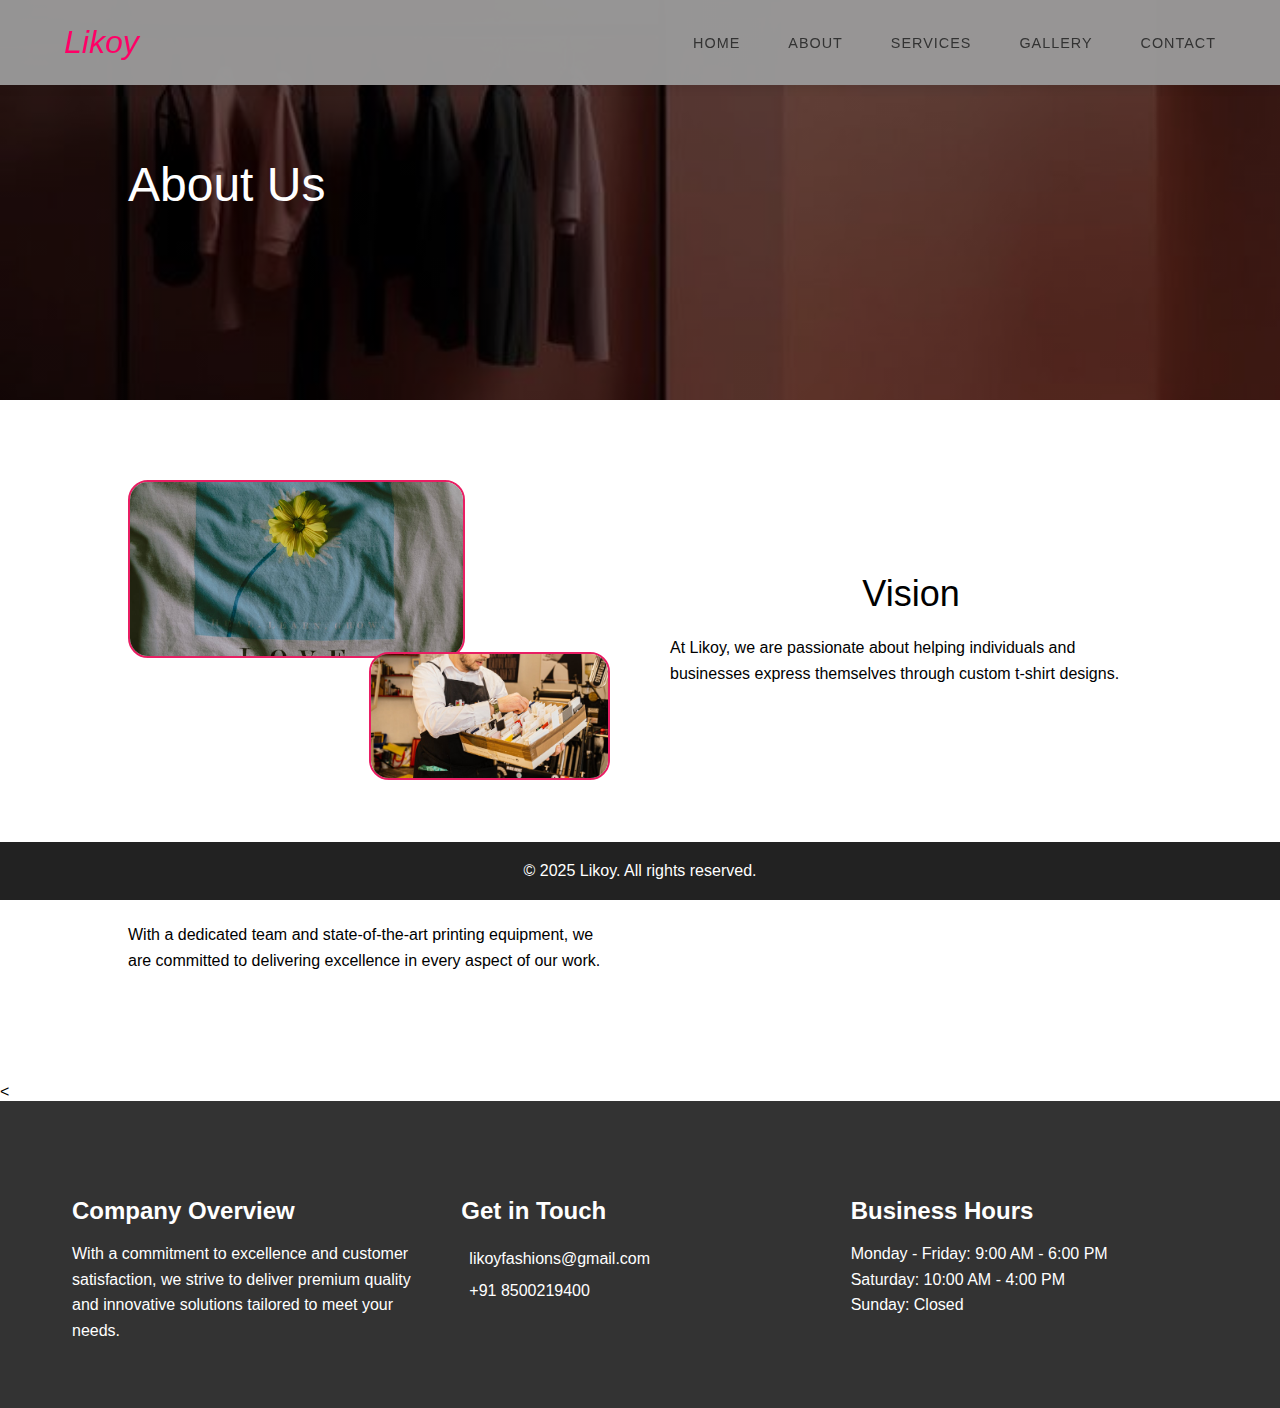
==== about.html @ 91de5343 "Update about.html" ====
<!DOCTYPE html>
<html lang="en">
<head>
    <meta charset="UTF-8">
    <meta name="viewport" content="width=device-width, initial-scale=1.0">
    <link rel="stylesheet" href="styles.css">
    <title>Your Business Name</title>
    <style>
        .about-hero {
            background: linear-gradient(rgba(0, 0, 0, 0.6), rgba(0, 0, 0, 0.6)), url('images/about_bg.jpg');
            background-size: cover;
            background-position: center;
            color: white;
            height: 400px;
            display: flex;
            align-items: center;
            margin-bottom: 80px;
        }

        .about-hero h2 {
            font-size: 48px;
            margin-left: 10%;
            font-weight: 400;
        }

        .vision-section {
            display: flex;
            align-items: center;
            margin: 50px 10%;
            gap: 60px;
        }

        .vision-images {
            flex: 1;
            position: relative;
            min-height: 300px;
        }

        .vision-content {
            flex: 1;
        }

        .vision-content h2 {
            font-size: 36px;
            margin-bottom: 20px;
            font-weight: 400;
        }

        .flower-image {
            width: 70%;
            border-radius: 20px;
            position: absolute;
            left: 0;
            top: 0;
        }

        .worker-image {
            width: 50%;
            position: absolute;
            right: 0;
            bottom: 0;
            border-radius: 20px;
        }

        .team-section {
            margin: 80px 10%;
            display: flex;
            align-items: flex-start;
            gap: 40px;
        }

        .team-header {
            flex: 1;
        }

        .team-header h2 {
            font-size: 36px;
            margin-bottom: 20px;
            font-weight: 400;
        }

        .team-header p {
            margin-bottom: 30px;
            line-height: 1.6;
        }

        .our-features {
            background-color: #e91e63;
            color: white;
            border: none;
            padding: 12px 24px;
            border-radius: 5px;
            cursor: pointer;
        }

        .team-grid-container {
            flex: 1;
            display: flex;
            flex-direction: column;
            gap: 20px;
        }

        .team-grid {
            display: grid;
            grid-template-columns: repeat(3, 1fr);
            gap: 15px;
        }

        .team-grid-bottom {
            display: grid;
            grid-template-columns: repeat(2, 1fr);
            gap: 15px;
            width: 66%;
            margin: 0 auto;
        }

        .team-member {
            aspect-ratio: 1;
            border-radius: 50%;
            overflow: hidden;
            border: 2px solid #e91e63;
            width: 120px;
            height: 120px;
        }

        .team-member img {
            width: 100%;
            height: 100%;
            object-fit: cover;
        }

        .pink-border {
            border: 2px solid #e91e63;
            border-radius: 20px;
        }
    </style>
</head>
<body>
    <header>
        <a href="index.html" class="logo">Likoy</a>

        <div class="menu-btn">☰</div>
        
        <nav>
            <ul>
                <li><a href="index.html">HOME</a></li>
                <li><a href="about.html">ABOUT</a></li>
                <li><a href="service.html">SERVICES</a></li>
                <li><a href="gallery.html">GALLERY</a></li>
                <li><a href="contact.html">CONTACT</a></li>
            </ul>
        </nav>
    </header>

    <section class="about-hero">
        <h2>About Us</h2>
    </section>

    <section class="vision-section">
        <div class="vision-images">
            <img src="images/flower-image.jpg" alt="Decorative flower" class="flower-image pink-border">
            <img src="images/worker-image.jpg" alt="Worker at desk" class="worker-image pink-border">
        </div>
        <div class="vision-content">
            <h2>Vision</h2>
            <p>At Likoy, we are passionate about helping individuals and businesses express themselves through custom t-shirt designs.</p>
        </div>
    </section>

    <section class="team-section">
        <div class="team-header">
            <h2>Professional Team</h2>
            <p>With a dedicated team and state-of-the-art printing equipment, we are committed to delivering excellence in every aspect of our work.</p>
            
        </div>
        
        <div class="team-grid-container">
            
        </div>


        <!--
        <div class="team-grid-container">
            <div class="team-grid">
                <div class="team-member">
                    <img src="images/team-member1.jpg" alt="Team member">
                </div>
                <div class="team-member">
                    <img src="images/team-member2.jpg" alt="Team member">
                </div>
                <div class="team-member">
                    <img src="images/team-member3.jpg" alt="Team member">
                </div>
            </div>
            
            <div class="team-grid-bottom">
                <div class="team-member">
                    <img src="images/team-member4.jpg" alt="Team member">
                </div>
                <div class="team-member">
                    <img src="images/team-member5.jpg" alt="Team member">
                </div>
            </div>
        </div>

        -->

        
    </section>
    
    

    <<section id="business_info" class="business_info">
        <div class="container">
            <div class="business_info-grid">
                
                <div>
                    <h3>Company Overview</h3>
                    <p>With a commitment to excellence and customer satisfaction, we strive to deliver premium quality and innovative solutions tailored to meet your needs.</p>
                </div>
                <div>
                    <h3>Get in Touch</h3>
                    <p>
                        <i class="fas fa-envelope" style="margin-right: 8px; font-size: 20px;"></i>
                        <a href="contact.html" style="text-decoration: none; color: inherit;">likoyfashions@gmail.com</a>
                    </p>
                    <p>
                        <i class="fas fa-phone-alt" style="margin-right: 8px; font-size: 20px;"></i>
                        <a href="tel:+918500219400" style="text-decoration: none; color: inherit;">+91 8500219400</a>
                    </p>
                </div>
                <div>
                    <h3>Business Hours</h3>
                    <p>Monday - Friday: 9:00 AM - 6:00 PM</p>
                    <p>Saturday: 10:00 AM - 4:00 PM</p>
                    <p>Sunday: Closed</p>
                </div>
            </div>
        </div>
    </section>


    <footer>
        <p>&copy; 2025 Likoy. All rights reserved.</p>
    </footer>

    <script>

        const menuBtn = document.querySelector('.menu-btn');
        const nav = document.querySelector('nav');

        menuBtn.addEventListener('click', () => {
            nav.classList.toggle('active');
            menuBtn.textContent = nav.classList.contains('active') ? '✕' : '☰';
        });

        // Close menu when clicking a link
        document.querySelectorAll('nav a').forEach(link => {
            link.addEventListener('click', () => {
                nav.classList.remove('active');
                menuBtn.textContent = '☰';
            });
        });

        // Add active class to nav links based on scroll position
        const sections = document.querySelectorAll('section');
        const navLinks = document.querySelectorAll('nav a');

        window.addEventListener('scroll', () => {
            let current = '';
            sections.forEach(section => {
                const sectionTop = section.offsetTop;
                const sectionHeight = section.clientHeight;
                if (pageYOffset >= sectionTop - sectionHeight / 3) {
                    current = section.getAttribute('id');
                }
            });

            navLinks.forEach(link => {
                link.classList.remove('active');
                if (link.getAttribute('href').substring(1) === current) {
                    link.classList.add('active');
                }
            });
        });
    </script>
</body>
</html>
---- styles.css ----
* {
    margin: 0;
    padding: 0;
    box-sizing: border-box;
    font-family: 'Arial', sans-serif;
    scroll-behavior: smooth;
}

body {
    overflow-x: hidden;
}

/* Making specific sections fullscreen */
.fullscreen-section {
    min-height: 100vh;
    width: 100%;
    display: flex;
    align-items: center;
    justify-content: center;
    scroll-snap-align: start;
}

/* Enabling smooth snap scrolling */
html {
    scroll-snap-type: y mandatory;
    overflow-y: scroll;
}

/* Hero Section */
.hero {
    background: url('/api/placeholder/1200/600') center/cover;
    position: relative;
    color: white;
    text-align: center;
}

.hero::before {
    content: '';
    position: absolute;
    top: 0;
    left: 0;
    right: 0;
    bottom: 0;
    background: rgba(0, 0, 0, 0.5);
}

.hero-content {
    position: relative;
    z-index: 1;
}

/* Navigation */
nav {
    margin-left: auto;
}

nav ul {
    display: flex;
    gap: 3rem;
    list-style: none;
}

nav a {
    text-decoration: none;
    color: #333;
    font-size: 0.9rem;
    font-weight: 500;
    letter-spacing: 1px;
    transition: color 0.3s ease;
    position: relative;
    padding-bottom: 5px;
}

nav a:hover {
    color: #ff0066;
}

nav a::after {
    content: '';
    position: absolute;
    width: 0;
    height: 2px;
    background: #ff0066;
    left: 0;
    bottom: 0;
    transition: width 0.3s ease;
}

nav a:hover::after {
    width: 100%;
}

/* Services Section */
.services.fullscreen-section {
    min-height: 100vh;
    display: flex;
    align-items: center;
    width: 100%;
}

.service-icon {
    width: 50px;
    height: 50px;
    margin-bottom: 1rem;
    fill: #E91E63;
}

.services {
    background: #f5f5f5;
}

.services-grid {
    display: grid;
    grid-template-columns: repeat(3, 1fr);
    gap: 2rem;
    margin-top: 2rem;
}

.service-card {
    background: white;
    text-align: center;
    padding: 2rem;
    border-radius: 8px;
    box-shadow: 0 2px 4px rgba(0,0,0,0.1);
    transition: transform 0.3s;
}

.service-card:hover {
    transform: translateY(-5px);
}

/* About Section */
.about {
    background: white;
}

/* business_info Section */
.business_info {
    background: #333;
    color: white;
    padding: 4rem 0;
    scroll-snap-align: start;
}

.business_info-grid {
    display: grid;
    grid-template-columns: repeat(auto-fit, minmax(250px, 1fr));
    gap: 2rem;
    margin-top: 2rem;
}

/* General Styles */
.container {
    max-width: 1200px;
    margin: 0 auto;
    padding: 0 2rem;
}

h1 {
    font-size: 3.5rem;
    margin-bottom: 1rem;
}

h2 {
    font-size: 2.5rem;
    margin-bottom: 2rem;
    text-align: center;
}

h3 {
    font-size: 1.5rem;
    margin-bottom: 1rem;
}

p {
    line-height: 1.6;
}

/* Footer */
footer {
    background: #222;
    color: white;
    text-align: center;
    padding: 1rem;
    position: fixed;
    bottom: 0;
    width: 100%;
    z-index: 100;
}

/* Active section indicator */
.active {
    color: #007bff !important;
}

.fullscreen-section {
    width: 100%;
    padding: 80px 20px;
    background-color: #fff;
    font-family: Arial, sans-serif;
}

.section-title {
    font-size: 36px;
    color: #000;
    text-align: center;
    margin-bottom: 40px;
}

/* Grid layout for the 2x2 structure */
.grid-container {
    display: grid;
    grid-template-columns: 1fr 1fr;
    grid-gap: 20px;
    align-items: center;
    text-align: left;
}

/* Styling for images */
.image-box {
    display: flex;
    justify-content: center;
    align-items: center;
}

.responsive-img {
    max-width: 100%;
    height: auto;
    border-radius: 10px;
}

/* Styling for text boxes */
.text-box {
    padding: 20px;
}

.section-heading {
    font-size: 24px;
    color: #000;
    margin-bottom: 20px;
    font-weight: bold;
}

/* Add these new styles for the About section */
.about-container {
    max-width: 1200px;
    margin: 0 auto;
    padding: 40px 20px;
}

.about-flex {
    display: flex;
    gap: 40px;
    align-items: flex-start;
}

.image-grid {
    flex: 1;
    display: grid;
    grid-template-columns: 1fr 2fr;
    gap: 20px;
}

.grid-img {
    width: 100%;
    height: 250px;
    object-fit: cover;
    border-radius: 8px;
}

.grid-img:first-child {
    grid-column: 1;
}

.grid-img:nth-child(2) {
    grid-column: 1;
}

.large-img {
    grid-column: 2;
    grid-row: 1 / span 2;
    height: 520px;
}

.about-content {
    flex: 1;
    padding-top: 20px;
}

.about-title {
    color: #ff0066;
    font-size: 18px;
    margin-bottom: 15px;
    text-align: left;
}

.about-heading {
    font-size: 36px;
    margin-bottom: 20px;
    text-align: left;
}

.about-text {
    margin-bottom: 30px;
    line-height: 1.6;
}

/* Service Icons */
.service-icons {
    display: flex;
    gap: 30px;
    margin-top: 40px;
}

.icon {
    width: 100px;
    height: 100px;
    display: flex;
    align-items: center;
    justify-content: center;
    background-color: #fff;
    border-radius: 8px;
    transition: all 0.3s ease;
    cursor: pointer;
}

.icon:nth-child(1):hover, .icon:nth-child(2):hover, .icon:nth-child(3):hover {
    background-color: #e91e63;
}

.icon img {
    width: 40px;
    height: 40px;
    transition: all 0.3s ease;
}

.icon:nth-child(1):hover img, .icon:nth-child(2):hover img, .icon:nth-child(3):hover img {
    filter: brightness(0) invert(1); /* Makes the icon white when hovered */
}

/* Responsive design */
@media (max-width: 768px) {
    .about-flex {
        flex-direction: column;
    }

    .image-grid {
        grid-template-columns: 1fr;
    }

    .large-img {
        grid-column: 1;
        grid-row: auto;
        height: 250px;
    }

    .about-subtitle {
        font-size: 2rem;
    }

    .gallery-grid {
        grid-template-columns: 1fr;
    }

    .showcase-images {
        grid-template-columns: 1fr;
    }

    .service-icons {
        flex-direction: column;
        align-items: center;
        gap: 30px;
    }

    .hero h1 {
        font-size: 2.5rem;
    }
}

/* Header styles */
.logo {
    font-family: 'Arial', sans-serif;
    font-size: 2rem;
    font-style: italic;
    color: #ff0066;
    text-decoration: none;
}

header {
    position: fixed;
    top: 0;
    left: 0;
    width: 100%;
    background: rgba(152, 151, 151, 0.98);
    padding: 1.5rem 4rem;
    display: flex;
    justify-content: space-between;
    align-items: center;
    z-index: 1000;
    box-shadow: 0 2px 10px rgba(0, 0, 0, 0.1);
}

.logo img {
    height: 40px;
}

/* Hero section modifications */
.hero {
    background: linear-gradient(rgba(90, 89, 89, 0.5), rgba(143, 142, 142, 0.5)),
                url('path-to-your-hero-image.jpg');
    background-size: cover;
    background-position: center;
    min-height: 100vh;
    display: flex;
    align-items: center;
    justify-content: center;
    text-align: center;
    color: white;
}

.hero h1 {
    font-size: 4rem;
    font-weight: bold;
    margin-bottom: 1rem;
    max-width: 800px;
}

/* Possibilities section */
.possibilities {
    padding: 80px 0;
}

.possibilities .container {
    display: flex;
    flex-direction: column;
    max-width: 1200px;
    margin: 0 auto;
}

.features {
    list-style: none;
    margin: 30px 0;
}

.features li {
    position: relative;
    padding-left: 30px;
    margin-bottom: 15px;
    color: #333;
}

.features li::before {
    content: '►';
    color: #ff0066;
    position: absolute;
    left: 0;
}

.showcase-images {
    display: grid;
    grid-template-columns: 1fr 1fr;
    gap: 30px;
    margin-top: 40px;
}

.showcase-images img {
    width: 100%;
    height: 400px;
    object-fit: cover;
    border-radius: 8px;
}


@media (max-width: 768px) {
    nav {
        position: fixed;
        top: 80px;
        left: -100%;
        width: 100%;
        height: calc(100vh - 80px);
        background: rgba(255, 255, 255, 0.95);
        transition: 0.3s;
    }

    nav.active {
        left: 0;
    }

    nav ul {
        flex-direction: column;
        align-items: center;
        padding: 40px 0;
        gap: 2rem;
    }

    /* Add hamburger menu */
    .menu-btn {
        display: block;
        font-size: 24px;
        cursor: pointer;
    }

    header {
        padding: 1rem;
    }
}

@media (max-width: 768px) {
    .hero-content h1 {
        font-size: 2rem;
        padding: 0 15px;
    }
    
    .hero-content p {
        font-size: 1rem;
        padding: 0 15px;
    }
}

@media (max-width: 768px) {
    .services-grid {
        grid-template-columns: 1fr;
        padding: 0 15px;
    }

    .service-card {
        padding: 1.5rem;
    }
}

@media (max-width: 768px) {
    .business_info-grid {
        grid-template-columns: 1fr;
        padding: 0 15px;
        gap: 1.5rem;
    }
}

/* First, hide the menu button by default (for desktop/laptop) */
.menu-btn {
    display: none;  /* This hides it on laptop/desktop */
}

/* Then only show it on mobile screens */
@media (max-width: 768px) {
    .menu-btn {
        display: block;
        font-size: 24px;
        cursor: pointer;
    }
}
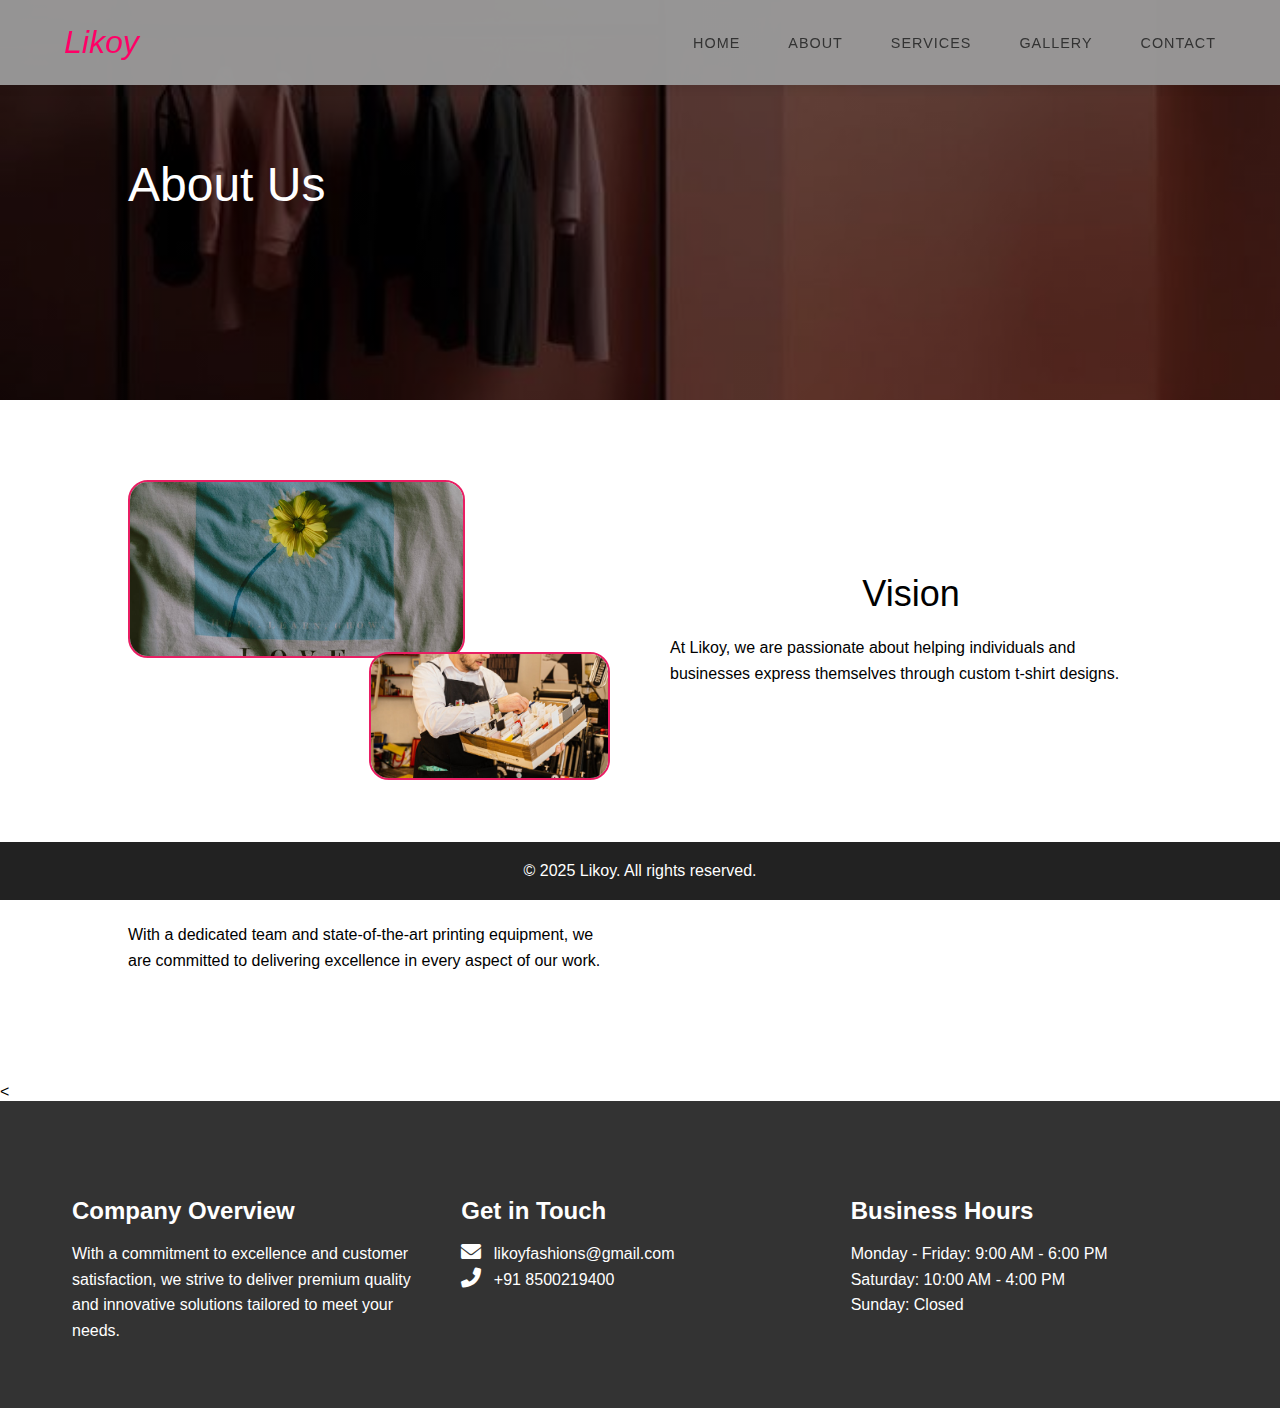
==== commit f18f1c18: "Update about.html" ====
--- a/about.html
+++ b/about.html
@@ -3,6 +3,8 @@
 <head>
     <meta charset="UTF-8">
     <meta name="viewport" content="width=device-width, initial-scale=1.0">
+    <link href="https://cdnjs.cloudflare.com/ajax/libs/font-awesome/6.0.0-beta3/css/all.min.css" rel="stylesheet">
+
     <link rel="stylesheet" href="styles.css">
     <title>Your Business Name</title>
     <style>
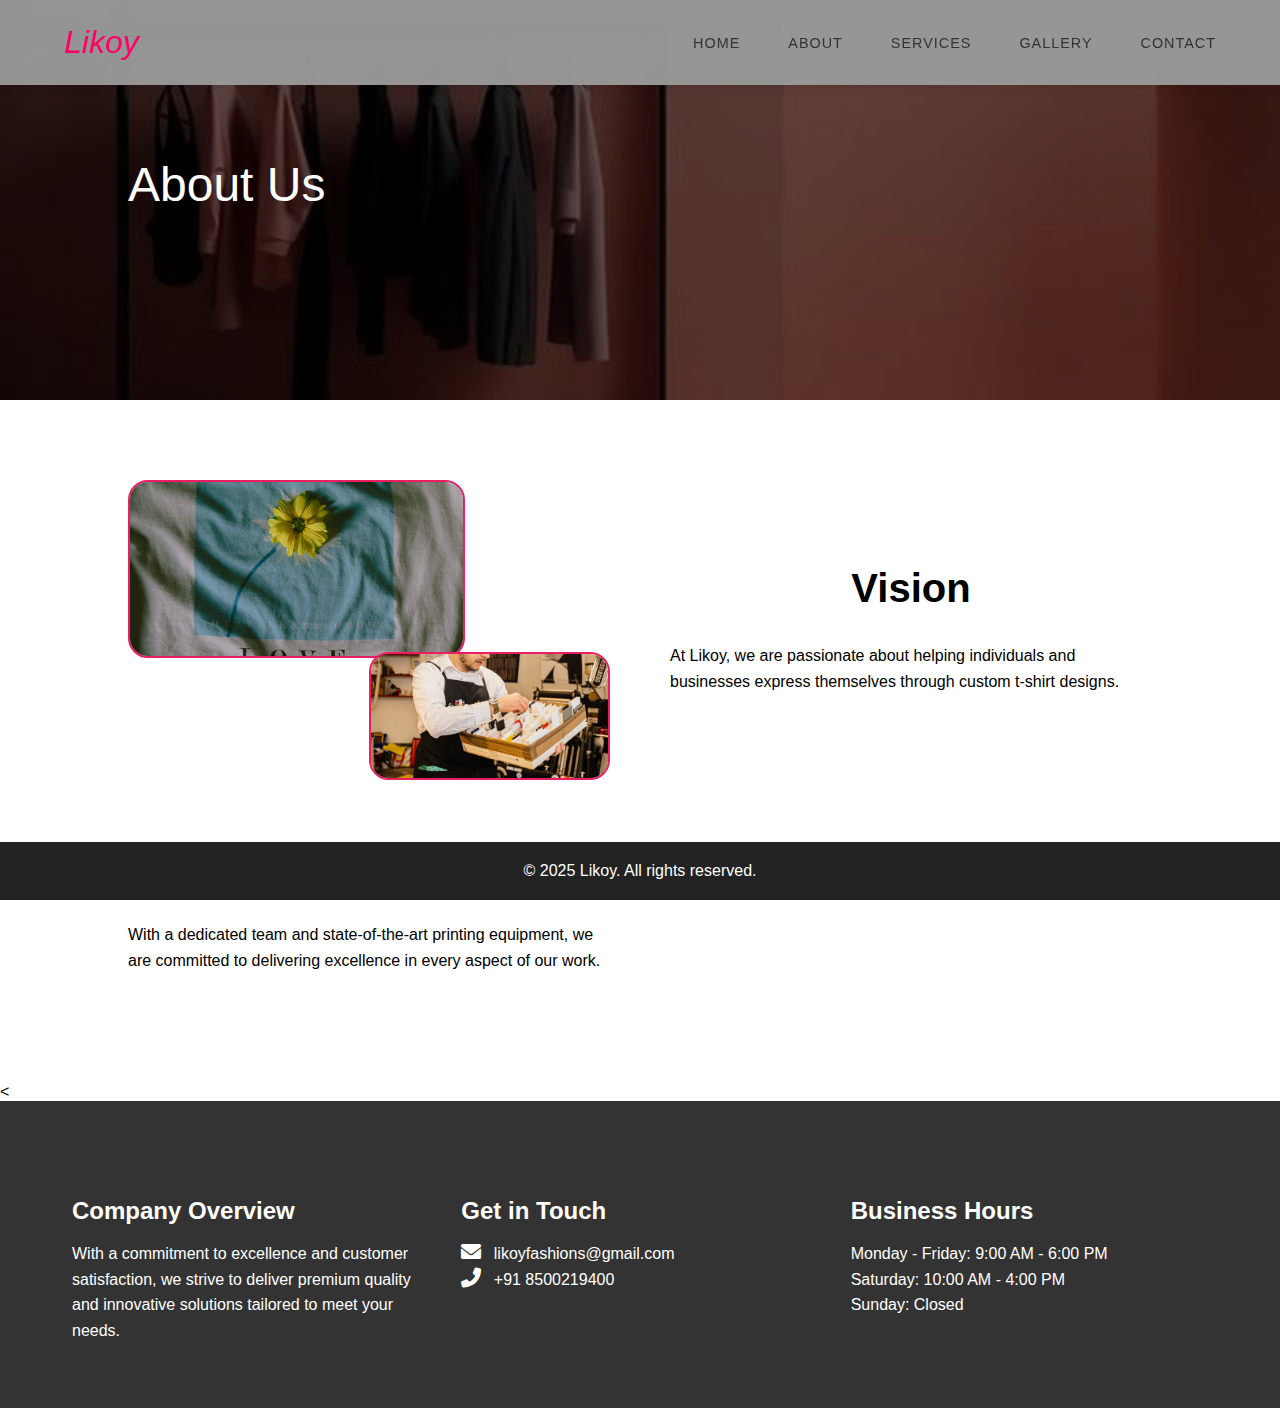
==== commit 65f0ee19: "Update about.html" ====
--- a/about.html
+++ b/about.html
@@ -31,23 +31,17 @@
             margin: 50px 10%;
             gap: 60px;
         }
-
+        
         .vision-images {
             flex: 1;
             position: relative;
             min-height: 300px;
         }
-
+        
         .vision-content {
             flex: 1;
         }
-
-        .vision-content h2 {
-            font-size: 36px;
-            margin-bottom: 20px;
-            font-weight: 400;
-        }
-
+        
         .flower-image {
             width: 70%;
             border-radius: 20px;
@@ -55,13 +49,56 @@
             left: 0;
             top: 0;
         }
-
+        
         .worker-image {
             width: 50%;
             position: absolute;
             right: 0;
             bottom: 0;
             border-radius: 20px;
+        }
+        
+        /* Add these media queries for better responsive behavior */
+        @media screen and (max-width: 768px) {
+            .vision-section {
+                flex-direction: column;
+                margin: 30px 5%;
+                gap: 30px;
+            }
+        
+            .vision-images {
+                width: 100%;
+                min-height: 400px;
+                margin-bottom: 20px;
+            }
+        
+            .flower-image {
+                width: 80%;
+                position: relative;
+                display: block;
+                margin-bottom: 20px;
+            }
+        
+            .worker-image {
+                width: 60%;
+                position: relative;
+                display: block;
+                margin-left: auto;
+            }
+        }
+        
+        @media screen and (max-width: 480px) {
+            .vision-images {
+                min-height: 300px;
+            }
+        
+            .flower-image {
+                width: 100%;
+            }
+        
+            .worker-image {
+                width: 80%;
+            }
         }
 
         .team-section {
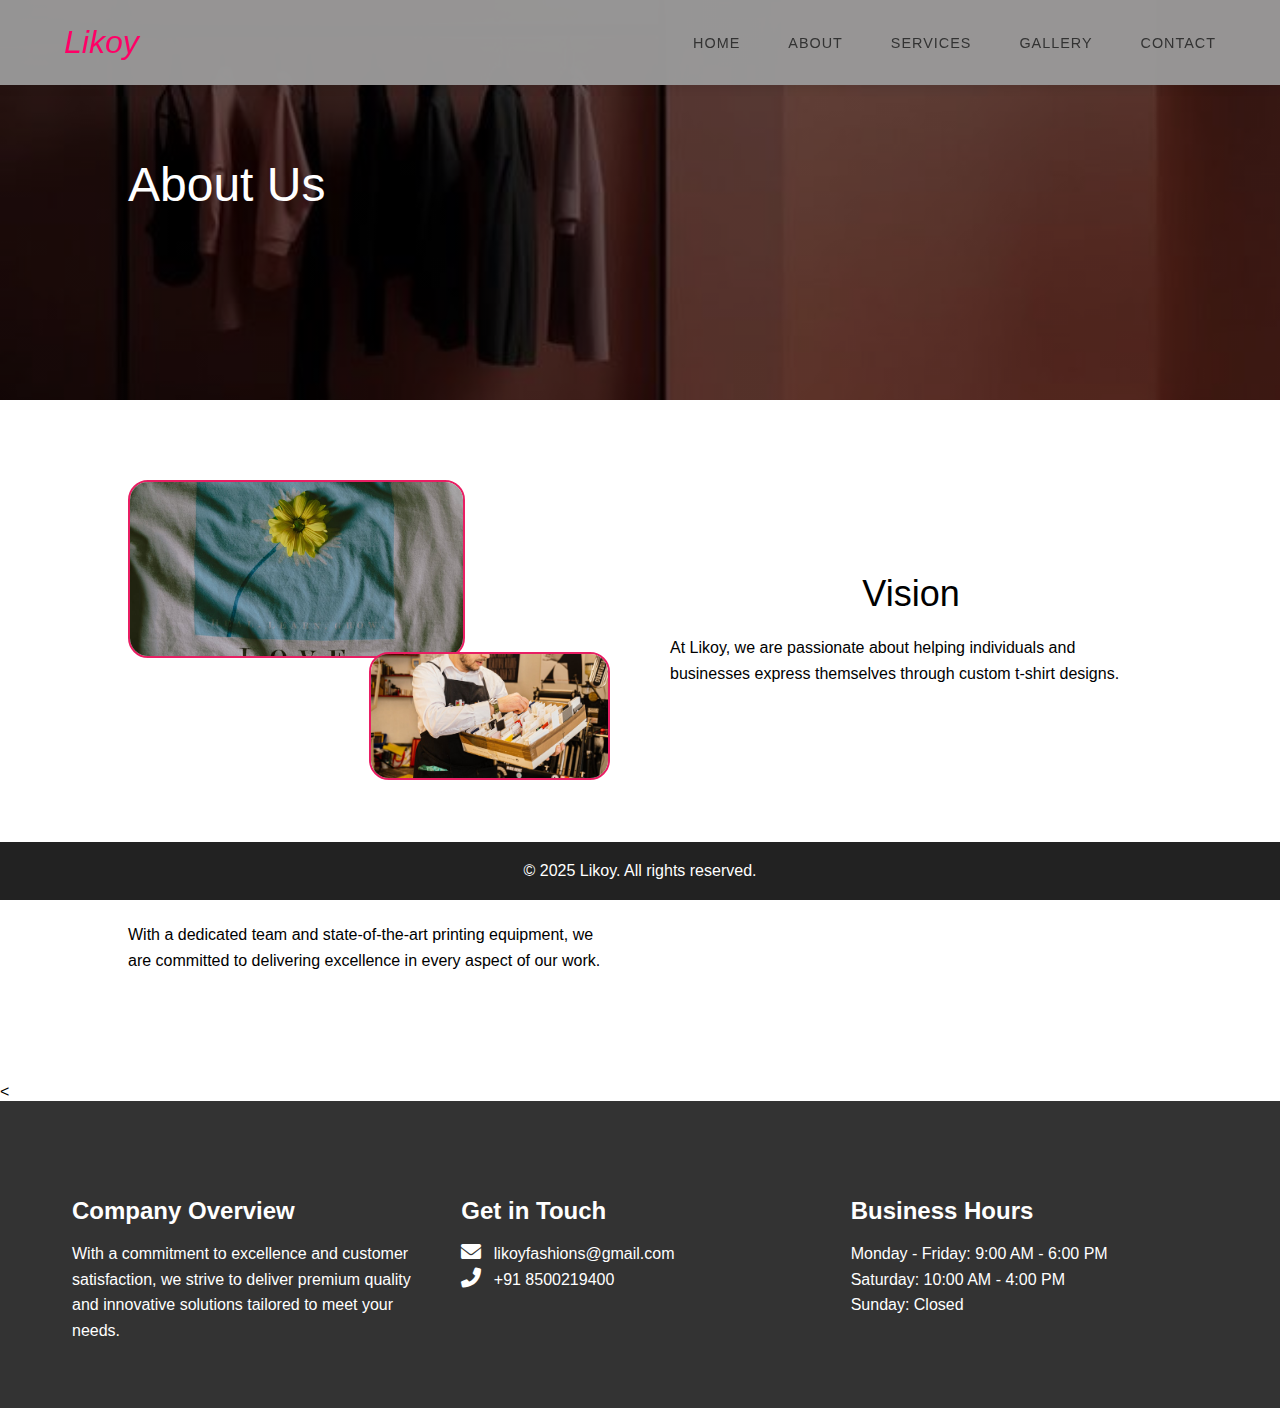
==== commit fa8c683b: "Update about.html" ====
--- a/about.html
+++ b/about.html
@@ -26,80 +26,84 @@
         }
 
         .vision-section {
-            display: flex;
-            align-items: center;
-            margin: 50px 10%;
-            gap: 60px;
-        }
-        
-        .vision-images {
-            flex: 1;
-            position: relative;
-            min-height: 300px;
-        }
-        
-        .vision-content {
-            flex: 1;
-        }
-        
-        .flower-image {
-            width: 70%;
-            border-radius: 20px;
-            position: absolute;
-            left: 0;
-            top: 0;
-        }
-        
-        .worker-image {
-            width: 50%;
-            position: absolute;
-            right: 0;
-            bottom: 0;
-            border-radius: 20px;
-        }
-        
-        /* Add these media queries for better responsive behavior */
-        @media screen and (max-width: 768px) {
-            .vision-section {
-                flex-direction: column;
-                margin: 30px 5%;
-                gap: 30px;
-            }
-        
-            .vision-images {
-                width: 100%;
-                min-height: 400px;
-                margin-bottom: 20px;
-            }
-        
-            .flower-image {
-                width: 80%;
-                position: relative;
-                display: block;
-                margin-bottom: 20px;
-            }
-        
-            .worker-image {
-                width: 60%;
-                position: relative;
-                display: block;
-                margin-left: auto;
-            }
-        }
-        
-        @media screen and (max-width: 480px) {
-            .vision-images {
-                min-height: 300px;
-            }
-        
-            .flower-image {
-                width: 100%;
-            }
-        
-            .worker-image {
-                width: 80%;
-            }
-        }
+    display: flex;
+    align-items: center;
+    margin: 50px 10%;
+    gap: 60px;
+}
+
+.vision-images {
+    flex: 1;
+    position: relative;
+    min-height: 300px;
+}
+
+.vision-content {
+    flex: 1;
+}
+
+.vision-content h2 {
+    font-size: 36px;
+    margin-bottom: 20px;
+    font-weight: 400;
+}
+
+.flower-image {
+    width: 70%;
+    border-radius: 20px;
+    position: absolute;
+    left: 0;
+    top: 0;
+}
+
+.worker-image {
+    width: 50%;
+    position: absolute;
+    right: 0;
+    bottom: 0;
+    border-radius: 20px;
+}
+
+/* Media queries that preserve the overlay effect */
+@media screen and (max-width: 768px) {
+    .vision-section {
+        flex-direction: column;
+        margin: 30px 5%;
+        gap: 30px;
+    }
+
+    .vision-images {
+        width: 100%;
+        min-height: 350px;
+        margin-bottom: 20px;
+    }
+
+    .vision-content {
+        width: 100%;
+    }
+}
+
+@media screen and (max-width: 480px) {
+    .vision-images {
+        min-height: 250px;
+    }
+
+    .flower-image {
+        width: 75%;
+        top: 0;
+        left: 0;
+    }
+
+    .worker-image {
+        width: 55%;
+        bottom: 0;
+        right: 0;
+    }
+
+    .vision-content h2 {
+        font-size: 28px;
+    }
+}
 
         .team-section {
             margin: 80px 10%;
